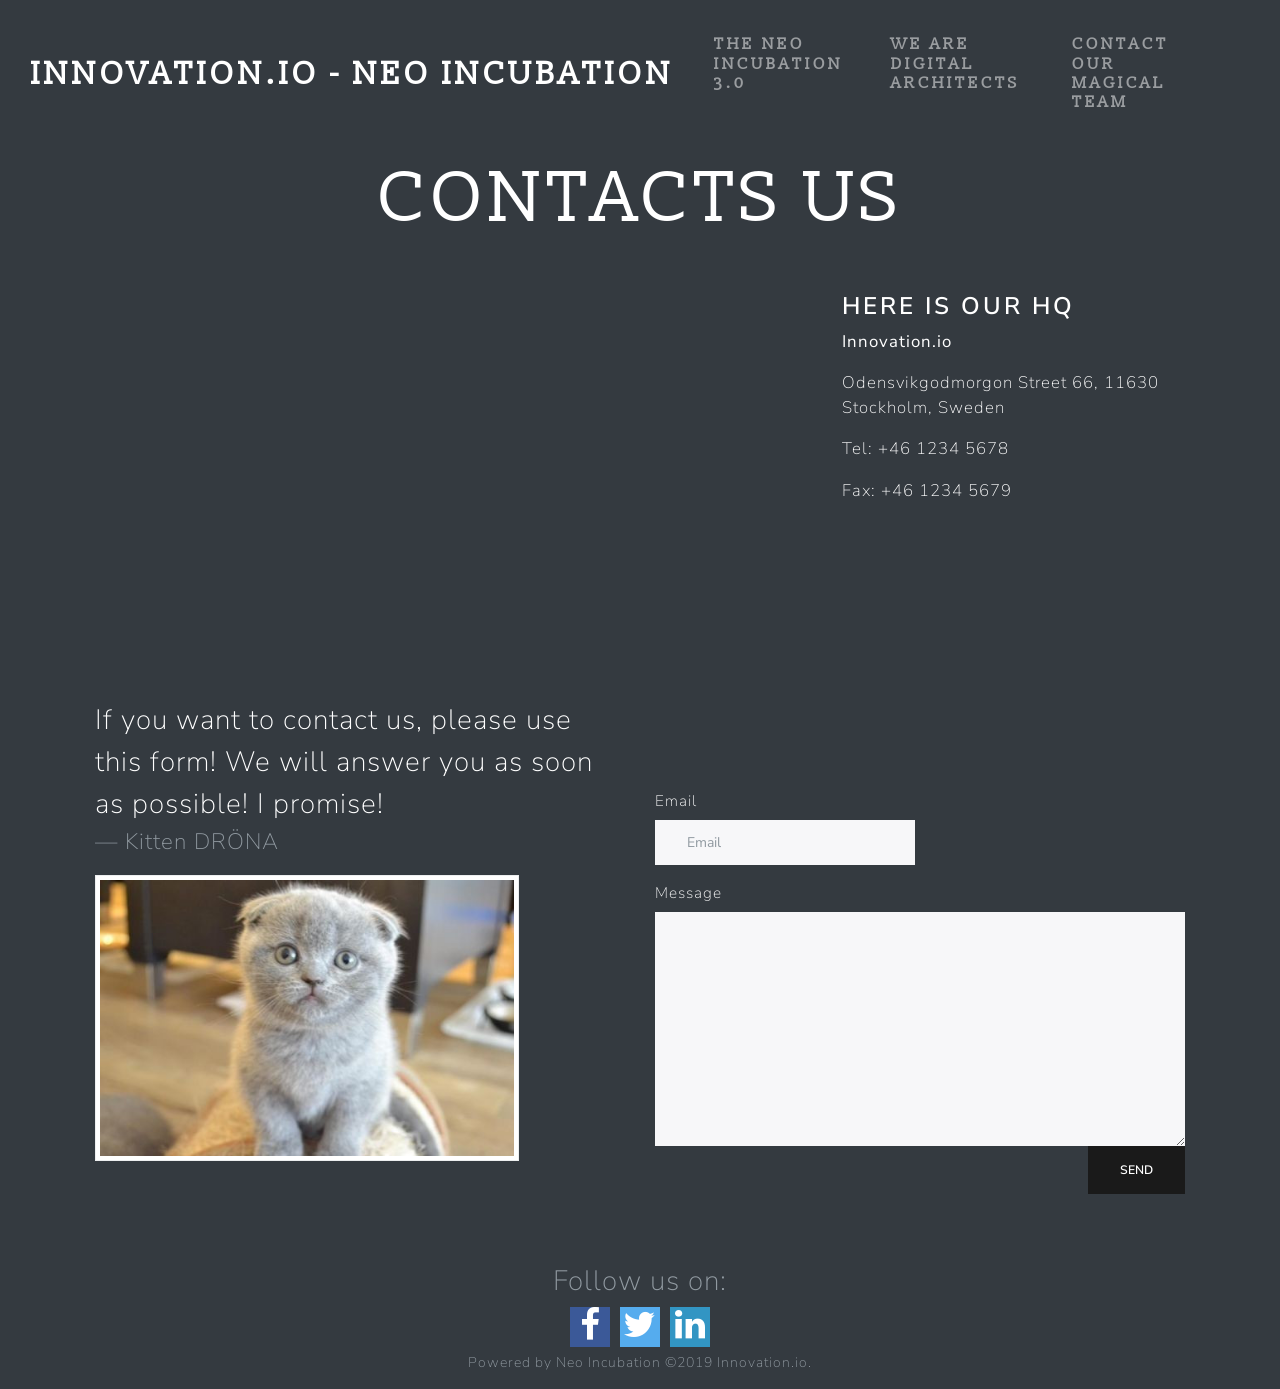
==== docs/contact.html @ ced68319 "update final" ====
<!DOCTYPE html><html lang="fr"> <head> <meta charset="UTF-8"> <meta name="viewport" content="width=device-width, initial-scale=1, shrink-to-fit=no"> <title>Innovation.io</title>  <link rel="stylesheet" href="https://use.fontawesome.com/releases/v5.6.3/css/all.css" integrity="sha384-UHRtZLI+pbxtHCWp1t77Bi1L4ZtiqrqD80Kn4Z8NTSRyMA2Fd33n5dQ8lWUE00s/" crossorigin="anonymous">  <link rel="stylesheet" href="https://cdnjs.cloudflare.com/ajax/libs/font-awesome/4.7.0/css/font-awesome.min.css"> <link rel="stylesheet" href="style.fb3ae2b9.css"> </head> <body> <div class="container-fluid"> <header> </header> <nav class="navbar navbar-expand-lg navbar-dark bg-dark"> <div class="navbar-brand"><h1>Innovation.io - Neo Incubation</h1></div> <button class="navbar-toggler" type="button" data-toggle="collapse" data-target="#navbarColor02" aria-controls="navbarColor02" aria-expanded="false" aria-label="Toggle navigation"> <span class="navbar-toggler-icon"></span> </button> <div class="collapse navbar-collapse" id="navbarColor02"> <ul class="navbar-nav mr-auto"> <li class="nav-item active"> <h2><a class="nav-link" href="index.html">The Neo Incubation 3.0<span class="sr-only">(current)</span></a></h2> </li> <li class="nav-item"> <h2><a class="nav-link" href="team.html">We are digital architects</a></h2> </li> <li class="nav-item"> <h2><a class="nav-link" href="contact.html">Contact our magical team</a></h2> </li></ul> </div> </nav> <div class="content"> <h2 class="titleH2 display-3">Contacts us</h2> <article> <div class="container-fluid googlemap"> <div class="row"> <div class="col-md-8"> <iframe width="100%" height="350" frameborder="0" scrolling="no" marginheight="0" marginwidth="0" src="https://maps.google.com/maps?q=stockolm&t=&z=13&ie=UTF8&iwloc=&output=embed"></iframe> </div> <div class="col-md-4"> <h3>Here is our HQ</h3> <address> <p><strong>Innovation.io<strong></strong></strong></p> <p>Odensvikgodmorgon Street 66, 11630 Stockholm, Sweden</p> <p>Tel: +46 1234 5678</p> <p>Fax: +46 1234 5679</p> </address> </div> </div> </div></article> <article class="container-fluid"> <div class="row"> <div class="col-md-6"> <blockquote class="blockquote2"> <p class="mb-0">If you want to contact us, please use this form! We will answer you as soon as possible! I promise!</p> <footer class="blockquote-footer">Kitten DRÖNA </footer> </blockquote> <img src="member7.1bebafa4.jpg" class="img-thumbnail" style="width:80%"> </div> <form class="col-md-6 formSend"> <div class="form-row"> <div class="form-group col-md-6"> <label for="inputEmail4">Email</label> <input type="email" class="form-control" id="inputEmail4" placeholder="Email"> </div> </div> <div class="form-group">  <label class="control-label " for="message">Message</label> <textarea class="form-control" cols="40" id="message" name="message" rows="10"></textarea> <button type="submit" class="btn btn-primary btnForm">Send</button> </div> </form> </div> </article> </div> </div> <footer class="page-footer font-small blue"> <div class="footer-copyright text-center py-3"> <div class="follow">Follow us on:</div> <div class="social"><a href="#" class="fa fa-facebook"></a><a href="#" class="fa fa-twitter"></a><a href="#" class="fa fa-linkedin"></a></div> <div class="copyright">Powered by Neo Incubation ©2019 Innovation.io.</div> </div> </footer> <script src="script.5575d09b.js"></script> </body> </html>
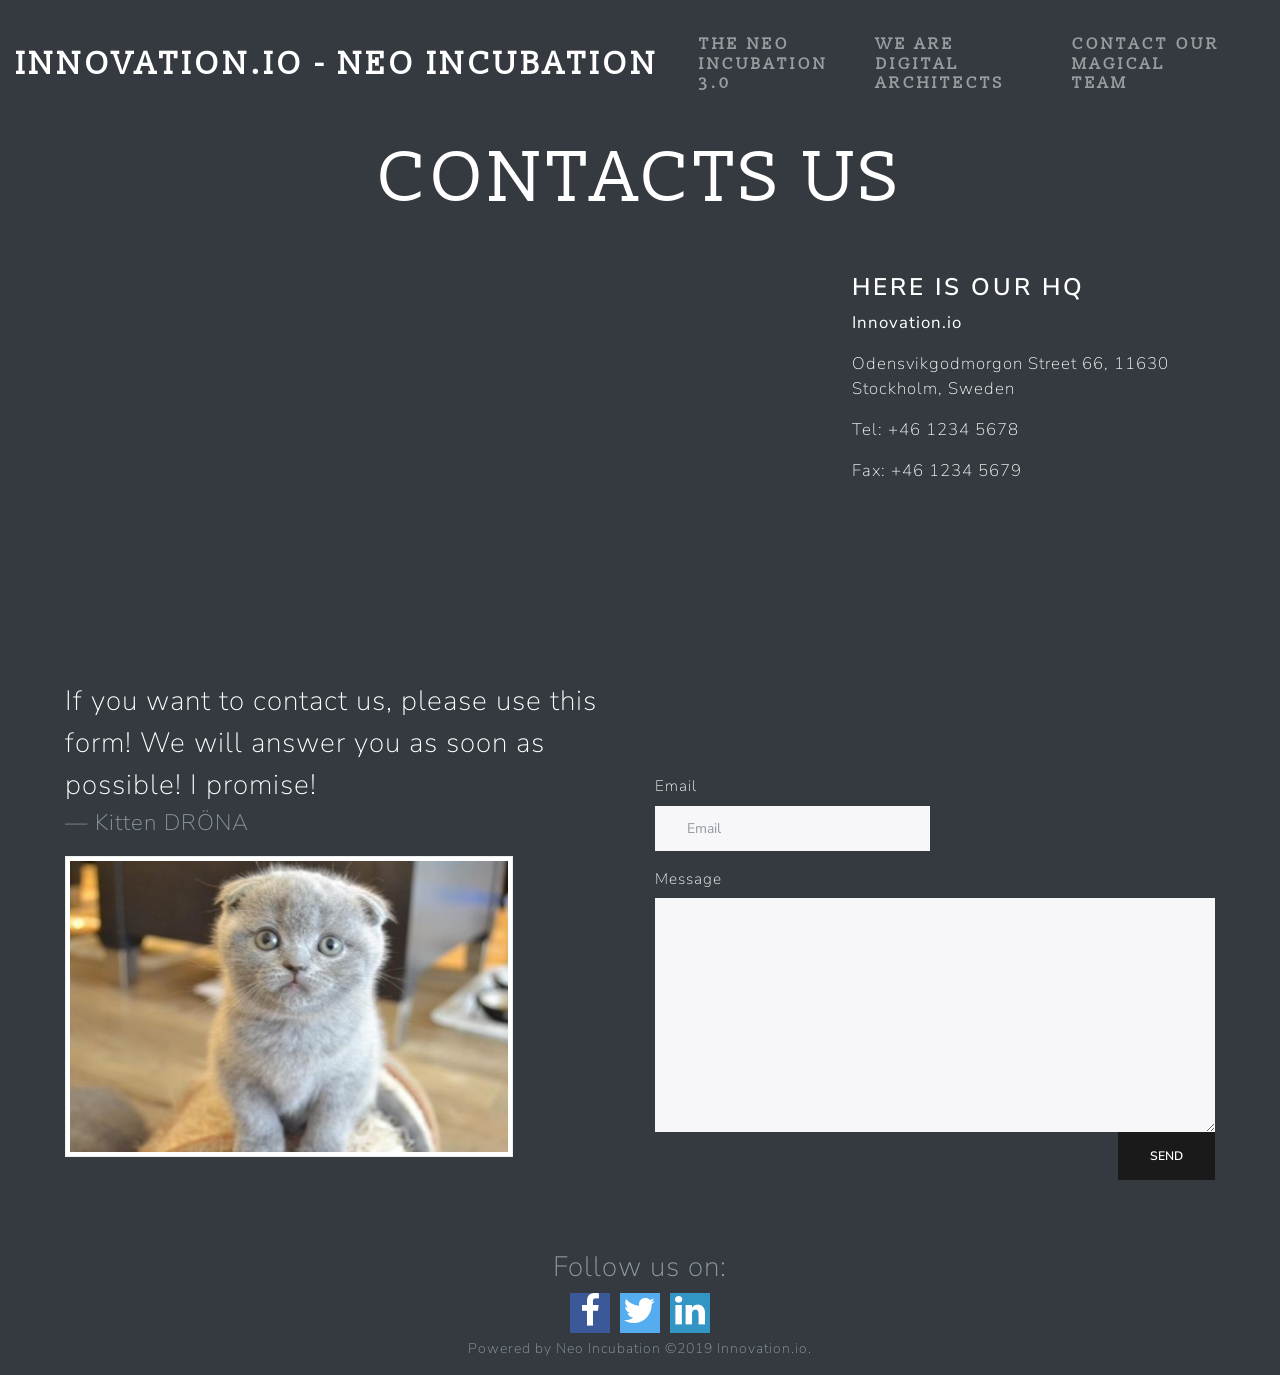
==== commit 5f9f0a4c: "update removing padding" ====
--- a/docs/contact.html
+++ b/docs/contact.html
@@ -1 +1 @@
-<!DOCTYPE html><html lang="fr"> <head> <meta charset="UTF-8"> <meta name="viewport" content="width=device-width, initial-scale=1, shrink-to-fit=no"> <title>Innovation.io</title>  <link rel="stylesheet" href="https://use.fontawesome.com/releases/v5.6.3/css/all.css" integrity="sha384-UHRtZLI+pbxtHCWp1t77Bi1L4ZtiqrqD80Kn4Z8NTSRyMA2Fd33n5dQ8lWUE00s/" crossorigin="anonymous">  <link rel="stylesheet" href="https://cdnjs.cloudflare.com/ajax/libs/font-awesome/4.7.0/css/font-awesome.min.css"> <link rel="stylesheet" href="style.fb3ae2b9.css"> </head> <body> <div class="container-fluid"> <header> </header> <nav class="navbar navbar-expand-lg navbar-dark bg-dark"> <div class="navbar-brand"><h1>Innovation.io - Neo Incubation</h1></div> <button class="navbar-toggler" type="button" data-toggle="collapse" data-target="#navbarColor02" aria-controls="navbarColor02" aria-expanded="false" aria-label="Toggle navigation"> <span class="navbar-toggler-icon"></span> </button> <div class="collapse navbar-collapse" id="navbarColor02"> <ul class="navbar-nav mr-auto"> <li class="nav-item active"> <h2><a class="nav-link" href="index.html">The Neo Incubation 3.0<span class="sr-only">(current)</span></a></h2> </li> <li class="nav-item"> <h2><a class="nav-link" href="team.html">We are digital architects</a></h2> </li> <li class="nav-item"> <h2><a class="nav-link" href="contact.html">Contact our magical team</a></h2> </li></ul> </div> </nav> <div class="content"> <h2 class="titleH2 display-3">Contacts us</h2> <article> <div class="container-fluid googlemap"> <div class="row"> <div class="col-md-8"> <iframe width="100%" height="350" frameborder="0" scrolling="no" marginheight="0" marginwidth="0" src="https://maps.google.com/maps?q=stockolm&t=&z=13&ie=UTF8&iwloc=&output=embed"></iframe> </div> <div class="col-md-4"> <h3>Here is our HQ</h3> <address> <p><strong>Innovation.io<strong></strong></strong></p> <p>Odensvikgodmorgon Street 66, 11630 Stockholm, Sweden</p> <p>Tel: +46 1234 5678</p> <p>Fax: +46 1234 5679</p> </address> </div> </div> </div></article> <article class="container-fluid"> <div class="row"> <div class="col-md-6"> <blockquote class="blockquote2"> <p class="mb-0">If you want to contact us, please use this form! We will answer you as soon as possible! I promise!</p> <footer class="blockquote-footer">Kitten DRÖNA </footer> </blockquote> <img src="member7.1bebafa4.jpg" class="img-thumbnail" style="width:80%"> </div> <form class="col-md-6 formSend"> <div class="form-row"> <div class="form-group col-md-6"> <label for="inputEmail4">Email</label> <input type="email" class="form-control" id="inputEmail4" placeholder="Email"> </div> </div> <div class="form-group">  <label class="control-label " for="message">Message</label> <textarea class="form-control" cols="40" id="message" name="message" rows="10"></textarea> <button type="submit" class="btn btn-primary btnForm">Send</button> </div> </form> </div> </article> </div> </div> <footer class="page-footer font-small blue"> <div class="footer-copyright text-center py-3"> <div class="follow">Follow us on:</div> <div class="social"><a href="#" class="fa fa-facebook"></a><a href="#" class="fa fa-twitter"></a><a href="#" class="fa fa-linkedin"></a></div> <div class="copyright">Powered by Neo Incubation ©2019 Innovation.io.</div> </div> </footer> <script src="script.5575d09b.js"></script> </body> </html>+<!DOCTYPE html><html lang="fr"> <head> <meta charset="UTF-8"> <meta name="viewport" content="width=device-width, initial-scale=1, shrink-to-fit=no"> <title>Innovation.io</title>  <link rel="stylesheet" href="https://use.fontawesome.com/releases/v5.6.3/css/all.css" integrity="sha384-UHRtZLI+pbxtHCWp1t77Bi1L4ZtiqrqD80Kn4Z8NTSRyMA2Fd33n5dQ8lWUE00s/" crossorigin="anonymous">  <link rel="stylesheet" href="https://cdnjs.cloudflare.com/ajax/libs/font-awesome/4.7.0/css/font-awesome.min.css"> <link rel="stylesheet" href="style.e2d218f5.css"> </head> <body> <div class="container-fluid"> <header> </header> <nav class="navbar navbar-expand-lg navbar-dark bg-dark"> <div class="navbar-brand"><h1>Innovation.io - Neo Incubation</h1></div> <button class="navbar-toggler" type="button" data-toggle="collapse" data-target="#navbarColor02" aria-controls="navbarColor02" aria-expanded="false" aria-label="Toggle navigation"> <span class="navbar-toggler-icon"></span> </button> <div class="collapse navbar-collapse" id="navbarColor02"> <ul class="navbar-nav mr-auto"> <li class="nav-item active"> <h2><a class="nav-link" href="index.html">The Neo Incubation 3.0<span class="sr-only">(current)</span></a></h2> </li> <li class="nav-item"> <h2><a class="nav-link" href="team.html">We are digital architects</a></h2> </li> <li class="nav-item"> <h2><a class="nav-link" href="contact.html">Contact our magical team</a></h2> </li></ul> </div> </nav> <div class="content"> <h2 class="titleH2 display-3">Contacts us</h2> <article> <div class="container-fluid googlemap"> <div class="row"> <div class="col-md-8"> <iframe width="100%" height="350" frameborder="0" scrolling="no" marginheight="0" marginwidth="0" src="https://maps.google.com/maps?q=stockolm&t=&z=13&ie=UTF8&iwloc=&output=embed"></iframe> </div> <div class="col-md-4"> <h3>Here is our HQ</h3> <address> <p><strong>Innovation.io<strong></strong></strong></p> <p>Odensvikgodmorgon Street 66, 11630 Stockholm, Sweden</p> <p>Tel: +46 1234 5678</p> <p>Fax: +46 1234 5679</p> </address> </div> </div> </div></article> <article class="container-fluid"> <div class="row"> <div class="col-md-6"> <blockquote class="blockquote2"> <p class="mb-0">If you want to contact us, please use this form! We will answer you as soon as possible! I promise!</p> <footer class="blockquote-footer">Kitten DRÖNA </footer> </blockquote> <img src="member7.1bebafa4.jpg" class="img-thumbnail" style="width:80%"> </div> <form class="col-md-6 formSend"> <div class="form-row"> <div class="form-group col-md-6"> <label for="inputEmail4">Email</label> <input type="email" class="form-control" id="inputEmail4" placeholder="Email"> </div> </div> <div class="form-group">  <label class="control-label " for="message">Message</label> <textarea class="form-control" cols="40" id="message" name="message" rows="10"></textarea> <button type="submit" class="btn btn-primary btnForm">Send</button> </div> </form> </div> </article> </div> </div> <footer class="page-footer font-small blue"> <div class="footer-copyright text-center py-3"> <div class="follow">Follow us on:</div> <div class="social"><a href="#" class="fa fa-facebook"></a><a href="#" class="fa fa-twitter"></a><a href="#" class="fa fa-linkedin"></a></div> <div class="copyright">Powered by Neo Incubation ©2019 Innovation.io.</div> </div> </footer> <script src="script.5575d09b.js"></script> </body> </html>
